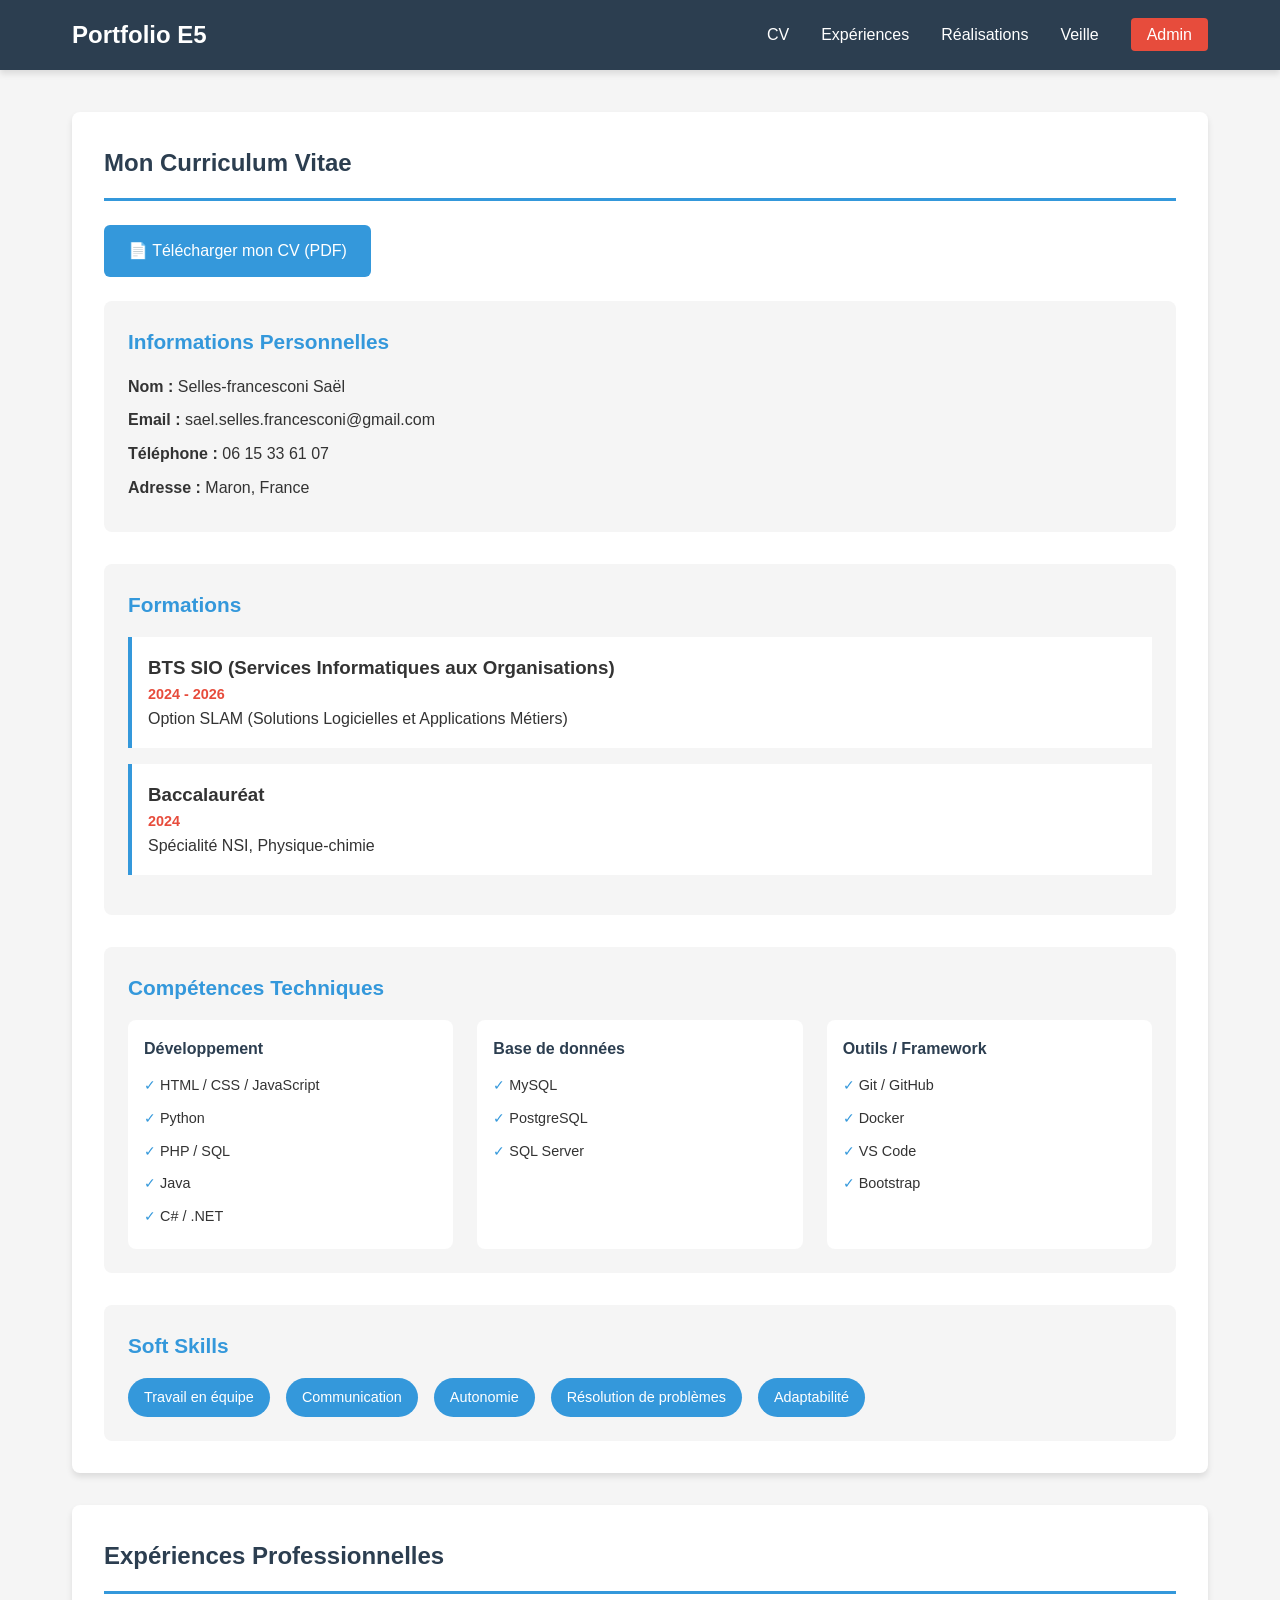
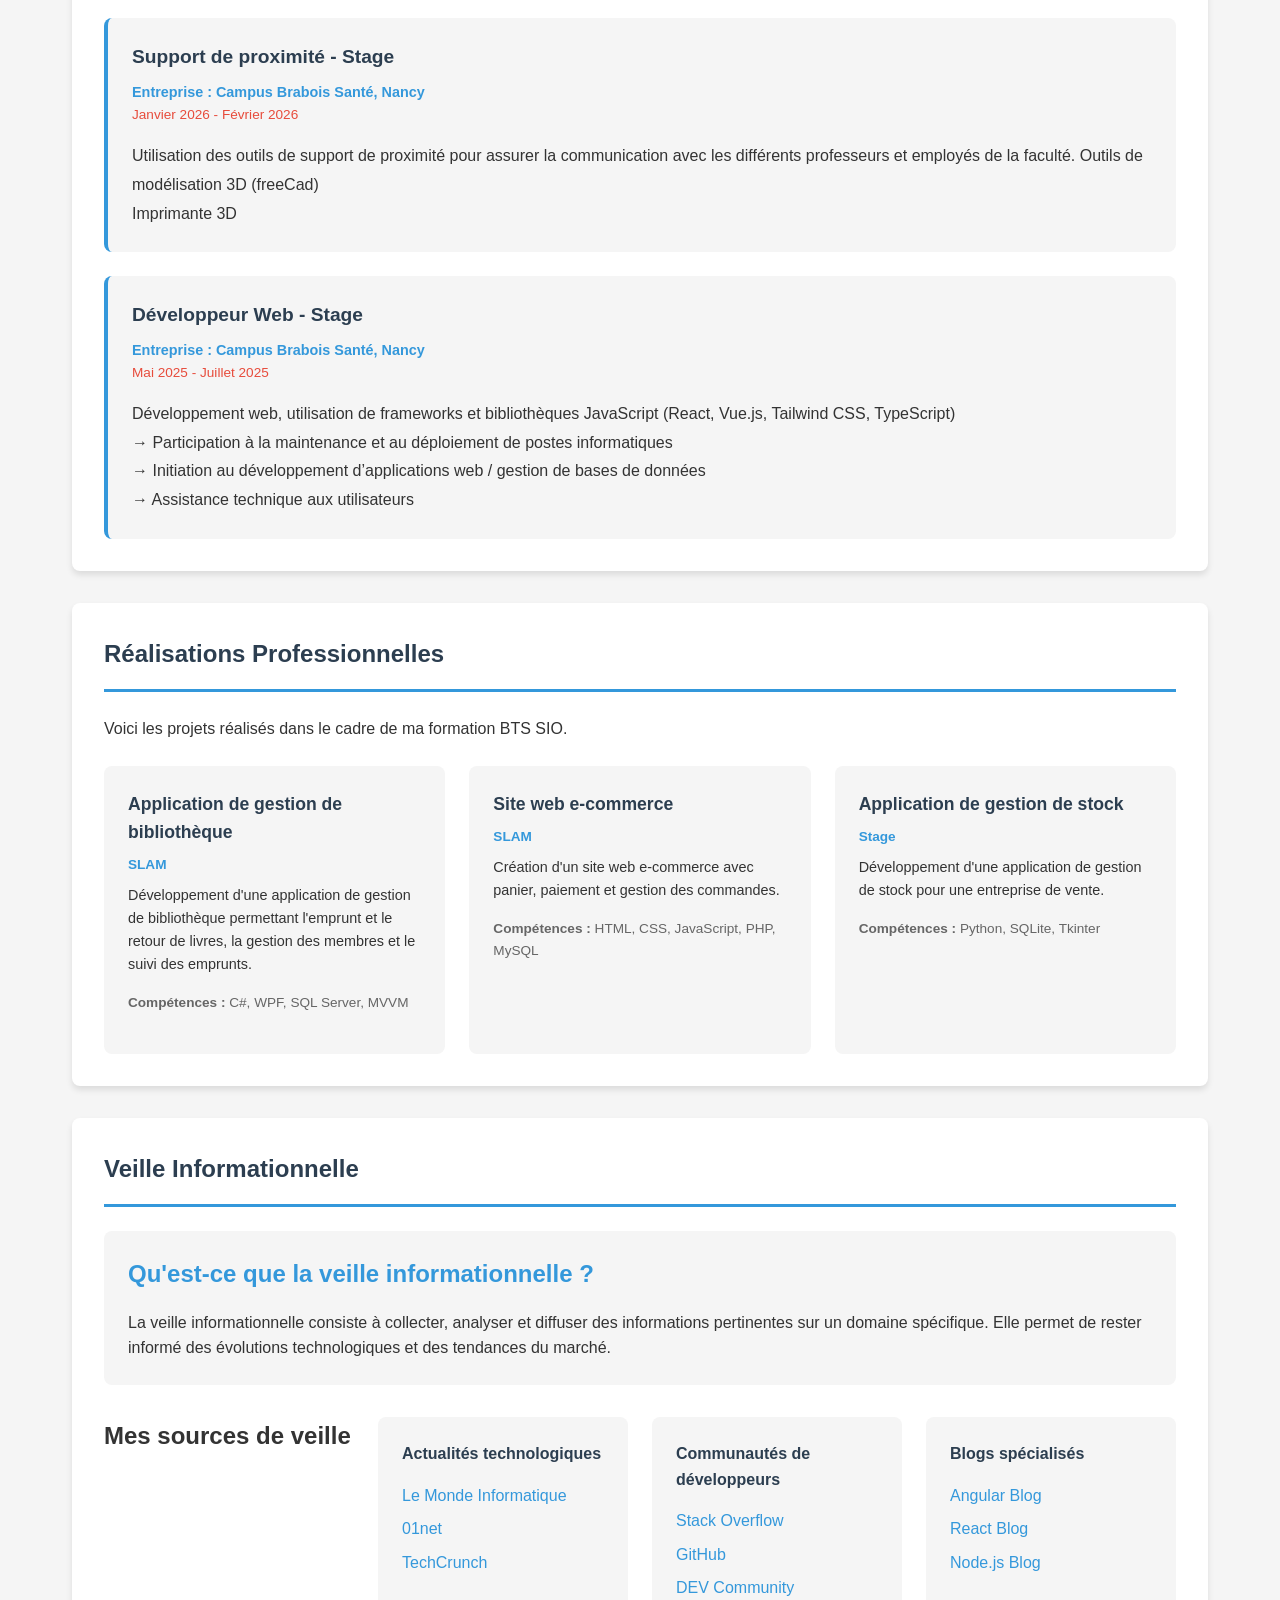
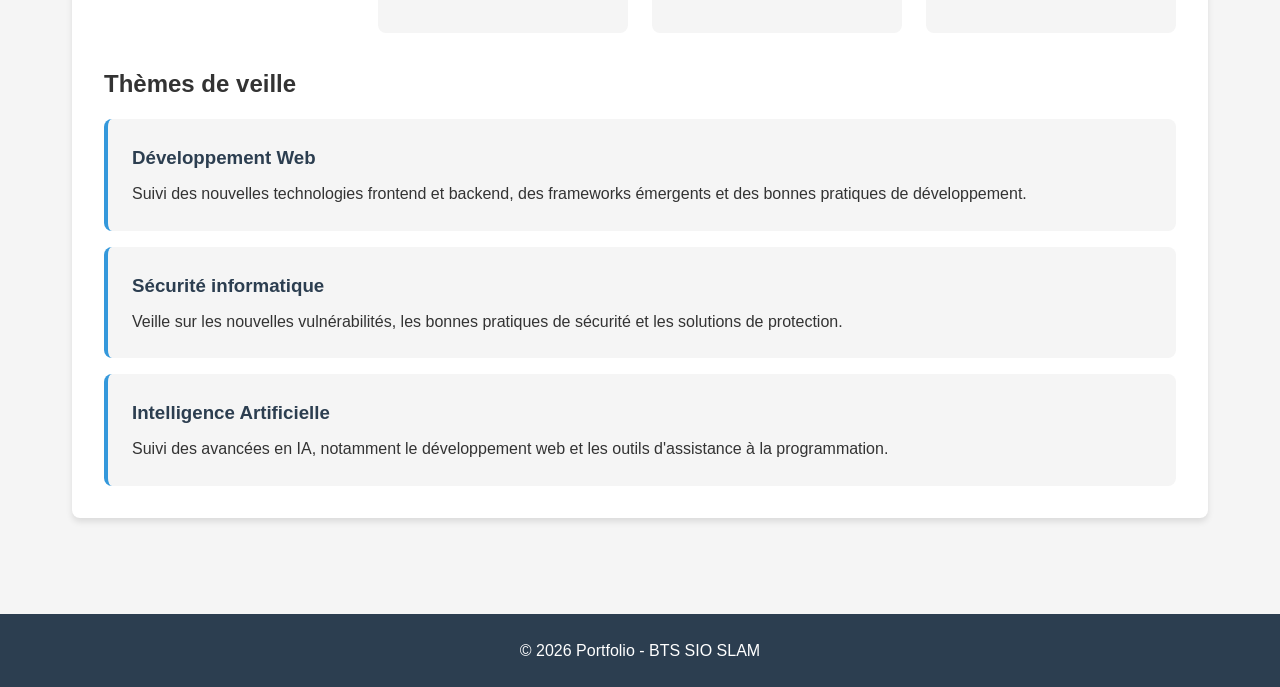
==== index.html @ 817436d7 "Initial commit" ====
<!doctype html>
<html lang="fr">
    <head>
        <meta charset="UTF-8" />
        <meta name="viewport" content="width=device-width, initial-scale=1.0" />
        <title>Portfolio - BTS SIO</title>
        <link rel="stylesheet" href="style.css" />
    </head>
    <body>
        <header>
            <nav>
                <div class="logo">Portfolio E5</div>
                <ul class="nav-links">
                    <li><a href="#cv">CV</a></li>
                    <li><a href="#experiences">Expériences</a></li>
                    <li><a href="#realisations">Réalisations</a></li>
                    <li><a href="#veille">Veille</a></li>
                    <li><a href="admin.html" class="admin-link">Admin</a></li>
                </ul>
            </nav>
        </header>

        <main>
            <!-- Section CV -->
            <section id="cv" class="section">
                <h1>Mon Curriculum Vitae</h1>

                <div class="cv-download">
                    <a href="#" class="pdf-link" data-pdf="cv"
                        >📄 Télécharger mon CV (PDF)</a
                    >
                </div>

                <div class="cv-container">
                    <div class="cv-section">
                        <h2>Informations Personnelles</h2>
                        <div class="info-personnelles">
                            <p>
                                <strong>Nom :</strong> Selles-francesconi Saël
                            </p>
                            <p>
                                <strong>Email :</strong>
                                sael.selles.francesconi@gmail.com
                            </p>
                            <p><strong>Téléphone :</strong> 06 15 33 61 07</p>
                            <p><strong>Adresse :</strong> Maron, France</p>
                        </div>
                    </div>

                    <div class="cv-section">
                        <h2>Formations</h2>
                        <div class="formation">
                            <h3>
                                BTS SIO (Services Informatiques aux
                                Organisations)
                            </h3>
                            <p class="annee">2024 - 2026</p>
                            <p>
                                Option SLAM (Solutions Logicielles et
                                Applications Métiers)
                            </p>
                        </div>
                        <div class="formation">
                            <h3>Baccalauréat</h3>
                            <p class="annee">2024</p>
                            <p>Spécialité NSI, Physique-chimie</p>
                        </div>
                    </div>

                    <div class="cv-section">
                        <h2>Compétences Techniques</h2>
                        <div class="competences">
                            <div class="competence-category">
                                <h3>Développement</h3>
                                <ul>
                                    <li>HTML / CSS / JavaScript</li>
                                    <li>Python</li>
                                    <li>PHP / SQL</li>
                                    <li>Java</li>
                                    <li>C# / .NET</li>
                                </ul>
                            </div>
                            <div class="competence-category">
                                <h3>Base de données</h3>
                                <ul>
                                    <li>MySQL</li>
                                    <li>PostgreSQL</li>
                                    <li>SQL Server</li>
                                </ul>
                            </div>
                            <div class="competence-category">
                                <h3>Outils / Framework</h3>
                                <ul>
                                    <li>Git / GitHub</li>
                                    <li>Docker</li>
                                    <li>VS Code</li>
                                    <li>Bootstrap</li>
                                </ul>
                            </div>
                        </div>
                    </div>

                    <div class="cv-section">
                        <h2>Soft Skills</h2>
                        <ul class="soft-skills">
                            <li>Travail en équipe</li>
                            <li>Communication</li>
                            <li>Autonomie</li>
                            <li>Résolution de problèmes</li>
                            <li>Adaptabilité</li>
                        </ul>
                    </div>
                </div>
            </section>

            <!-- Section Expériences Professionnelles -->
            <section id="experiences" class="section">
                <h1>Expériences Professionnelles</h1>

                <div class="experiences-container" id="experiences-list">
                    <div class="experience-card">
                        <h2>Support de proximité - Stage</h2>
                        <p class="entreprise">
                            Entreprise : Campus Brabois Santé, Nancy
                        </p>
                        <p class="periode">Janvier 2026 - Février 2026</p>
                        <p class="description">
                            Utilisation des outils de support de proximité pour
                            assurer la communication avec les différents
                            professeurs et employés de la faculté. Outils de
                            modélisation 3D (freeCad)<br />Imprimante 3D
                        </p>
                    </div>

                    <div class="experience-card">
                        <h2>Développeur Web - Stage</h2>
                        <p class="entreprise">
                            Entreprise : Campus Brabois Santé, Nancy
                        </p>
                        <p class="periode">Mai 2025 - Juillet 2025</p>
                        <p class="description">
                            Développement web, utilisation de frameworks et
                            bibliothèques JavaScript (React, Vue.js, Tailwind
                            CSS, TypeScript)
                            <br />
                            → Participation à la maintenance et au déploiement
                            de postes informatiques <br />
                            → Initiation au développement d’applications web /
                            gestion de bases de données <br />
                            → Assistance technique aux utilisateurs
                        </p>
                    </div>
                </div>
            </section>

            <!-- Section Réalisations -->
            <section id="realisations" class="section">
                <h1>Réalisations Professionnelles</h1>

                <p class="intro">
                    Voici les projets réalisés dans le cadre de ma formation BTS
                    SIO.
                </p>

                <div class="realisations-container" id="realisations-list">
                    <!-- Les projets seront injectés ici par JavaScript -->
                </div>
            </section>

            <!-- Section Veille Informationnelle -->
            <section id="veille" class="section">
                <h1>Veille Informationnelle</h1>

                <div class="veille-container">
                    <div class="veille-intro">
                        <h2>Qu'est-ce que la veille informationnelle ?</h2>
                        <p>
                            La veille informationnelle consiste à collecter,
                            analyser et diffuser des informations pertinentes
                            sur un domaine spécifique. Elle permet de rester
                            informé des évolutions technologiques et des
                            tendances du marché.
                        </p>
                    </div>

                    <div class="veille-sources">
                        <h2>Mes sources de veille</h2>

                        <div class="source-category">
                            <h3>Actualités technologiques</h3>
                            <ul>
                                <li>
                                    <a
                                        href="https://www.lemondeinformatique.fr/"
                                        target="_blank"
                                        >Le Monde Informatique</a
                                    >
                                </li>
                                <li>
                                    <a
                                        href="https://www.01net.com/"
                                        target="_blank"
                                        >01net</a
                                    >
                                </li>
                                <li>
                                    <a
                                        href="https://techcrunch.com/"
                                        target="_blank"
                                        >TechCrunch</a
                                    >
                                </li>
                            </ul>
                        </div>

                        <div class="source-category">
                            <h3>Communautés de développeurs</h3>
                            <ul>
                                <li>
                                    <a
                                        href="https://stackoverflow.com/"
                                        target="_blank"
                                        >Stack Overflow</a
                                    >
                                </li>
                                <li>
                                    <a
                                        href="https://github.com/"
                                        target="_blank"
                                        >GitHub</a
                                    >
                                </li>
                                <li>
                                    <a href="https://dev.to/" target="_blank"
                                        >DEV Community</a
                                    >
                                </li>
                            </ul>
                        </div>

                        <div class="source-category">
                            <h3>Blogs spécialisés</h3>
                            <ul>
                                <li>
                                    <a
                                        href="https://blog.angular.io/"
                                        target="_blank"
                                        >Angular Blog</a
                                    >
                                </li>
                                <li>
                                    <a
                                        href="https://reactjs.org/blog/"
                                        target="_blank"
                                        >React Blog</a
                                    >
                                </li>
                                <li>
                                    <a
                                        href="https://nodejs.org/en/blog/"
                                        target="_blank"
                                        >Node.js Blog</a
                                    >
                                </li>
                            </ul>
                        </div>
                    </div>

                    <div class="veille-themes">
                        <h2>Thèmes de veille</h2>
                        <div class="theme">
                            <h3>Développement Web</h3>
                            <p>
                                Suivi des nouvelles technologies frontend et
                                backend, des frameworks émergents et des bonnes
                                pratiques de développement.
                            </p>
                        </div>
                        <div class="theme">
                            <h3>Sécurité informatique</h3>
                            <p>
                                Veille sur les nouvelles vulnérabilités, les
                                bonnes pratiques de sécurité et les solutions de
                                protection.
                            </p>
                        </div>
                        <div class="theme">
                            <h3>Intelligence Artificielle</h3>
                            <p>
                                Suivi des avancées en IA, notamment le
                                développement web et les outils d'assistance à
                                la programmation.
                            </p>
                        </div>
                    </div>
                </div>
            </section>
        </main>

        <footer>
            <p>&copy; 2026 Portfolio - BTS SIO SLAM</p>
        </footer>

        <!-- Modal pour afficher les PDF -->
        <div class="pdf-modal" id="pdf-modal">
            <div class="pdf-modal-content">
                <span class="pdf-modal-close" id="pdf-modal-close"
                    >&times;</span
                >
                <h2 id="pdf-modal-title">Document</h2>
                <iframe id="pdf-frame" src=""></iframe>
            </div>
        </div>

        <script src="app.js"></script>
    </body>
</html>
---- style.css ----
* {
    margin: 0;
    padding: 0;
    box-sizing: border-box;
}

:root {
    --primary-color: #2c3e50;
    --secondary-color: #3498db;
    --accent-color: #e74c3c;
    --text-color: #333;
    --light-bg: #f5f5f5;
    --white: #fff;
    --shadow: 0 4px 6px rgba(0, 0, 0, 0.1);
}

body {
    font-family: 'Segoe UI', Tahoma, Geneva, Verdana, sans-serif;
    line-height: 1.6;
    color: var(--text-color);
    background-color: var(--light-bg);
}

/* Header & Navigation */
header {
    background-color: var(--primary-color);
    color: var(--white);
    position: fixed;
    width: 100%;
    top: 0;
    z-index: 1000;
    box-shadow: var(--shadow);
}

nav {
    display: flex;
    justify-content: space-between;
    align-items: center;
    padding: 1rem 2rem;
    max-width: 1200px;
    margin: 0 auto;
}

.logo {
    font-size: 1.5rem;
    font-weight: bold;
}

.nav-links {
    display: flex;
    list-style: none;
    gap: 2rem;
}

.nav-links a {
    color: var(--white);
    text-decoration: none;
    transition: color 0.3s;
}

.nav-links a:hover {
    color: var(--secondary-color);
}

.admin-link {
    background-color: var(--accent-color);
    padding: 0.5rem 1rem;
    border-radius: 4px;
}

.admin-link:hover {
    background-color: #c0392b;
}

/* Main Content */
main {
    margin-top: 80px;
    padding: 2rem;
    max-width: 1200px;
    margin-left: auto;
    margin-right: auto;
}

.section {
    background-color: var(--white);
    padding: 2rem;
    margin-bottom: 2rem;
    border-radius: 8px;
    box-shadow: var(--shadow);
}

.section h1 {
    color: var(--primary-color);
    margin-bottom: 1.5rem;
    padding-bottom: 1rem;
    border-bottom: 3px solid var(--secondary-color);
}

/* CV Section */
.cv-container {
    display: flex;
    flex-direction: column;
    gap: 2rem;
}

.cv-section {
    padding: 1.5rem;
    background-color: var(--light-bg);
    border-radius: 8px;
}

.cv-section h2 {
    color: var(--secondary-color);
    margin-bottom: 1rem;
    font-size: 1.3rem;
}

.info-personnelles p {
    margin: 0.5rem 0;
}

.formation {
    margin-bottom: 1rem;
    padding: 1rem;
    background-color: var(--white);
    border-left: 4px solid var(--secondary-color);
}

.formation .annee {
    color: var(--accent-color);
    font-weight: bold;
    font-size: 0.9rem;
}

.competences {
    display: grid;
    grid-template-columns: repeat(auto-fit, minmax(200px, 1fr));
    gap: 1.5rem;
}

.competence-category {
    background-color: var(--white);
    padding: 1rem;
    border-radius: 8px;
}

.competence-category h3 {
    color: var(--primary-color);
    font-size: 1rem;
    margin-bottom: 0.5rem;
}

.competence-category ul {
    list-style: none;
}

.competence-category li {
    padding: 0.3rem 0;
    font-size: 0.9rem;
}

.competence-category li::before {
    content: "✓ ";
    color: var(--secondary-color);
}

.soft-skills {
    display: flex;
    flex-wrap: wrap;
    gap: 1rem;
    list-style: none;
}

.soft-skills li {
    background-color: var(--secondary-color);
    color: var(--white);
    padding: 0.5rem 1rem;
    border-radius: 20px;
    font-size: 0.9rem;
}

/* Expériences Section */
.experiences-container {
    display: flex;
    flex-direction: column;
    gap: 1.5rem;
}

.experience-card {
    padding: 1.5rem;
    background-color: var(--light-bg);
    border-radius: 8px;
    border-left: 4px solid var(--secondary-color);
}

.experience-card h2 {
    color: var(--primary-color);
    font-size: 1.2rem;
    margin-bottom: 0.5rem;
}

.experience-card .entreprise {
    color: var(--secondary-color);
    font-weight: bold;
    font-size: 0.9rem;
}

.experience-card .periode {
    color: var(--accent-color);
    font-size: 0.85rem;
    margin-bottom: 1rem;
}

.experience-card .description {
    line-height: 1.8;
}

/* Réalisations Section */
.realisations-container {
    display: grid;
    grid-template-columns: repeat(auto-fit, minmax(300px, 1fr));
    gap: 1.5rem;
    margin-top: 1.5rem;
}

.realisation-card {
    background-color: var(--light-bg);
    padding: 1.5rem;
    border-radius: 8px;
    transition: transform 0.3s, box-shadow 0.3s;
}

.realisation-card:hover {
    transform: translateY(-5px);
    box-shadow: var(--shadow);
}

.realisation-card h3 {
    color: var(--primary-color);
    font-size: 1.1rem;
    margin-bottom: 0.5rem;
}

.realisation-card .projet-type {
    color: var(--secondary-color);
    font-size: 0.85rem;
    font-weight: bold;
    margin-bottom: 0.5rem;
}

.realisation-card .projet-description {
    font-size: 0.9rem;
    margin-bottom: 1rem;
    line-height: 1.6;
}

.realisation-card .competences-utilisees {
    font-size: 0.85rem;
    color: #666;
    margin-bottom: 1rem;
}

.realisation-card .compte-rendu {
    background-color: var(--white);
    padding: 1rem;
    border-radius: 6px;
    font-size: 0.85rem;
    border-left: 3px solid var(--accent-color);
}

.realisation-card .compte-rendu h4 {
    color: var(--accent-color);
    margin-bottom: 0.5rem;
    font-size: 0.9rem;
}

/* Veille Section */
.veille-container {
    display: flex;
    flex-direction: column;
    gap: 2rem;
}

.veille-intro {
    padding: 1.5rem;
    background-color: var(--light-bg);
    border-radius: 8px;
}

.veille-intro h2 {
    color: var(--secondary-color);
    margin-bottom: 1rem;
}

.veille-sources {
    display: grid;
    grid-template-columns: repeat(auto-fit, minmax(250px, 1fr));
    gap: 1.5rem;
}

.source-category {
    background-color: var(--light-bg);
    padding: 1.5rem;
    border-radius: 8px;
}

.source-category h3 {
    color: var(--primary-color);
    margin-bottom: 1rem;
    font-size: 1rem;
}

.source-category ul {
    list-style: none;
}

.source-category li {
    margin: 0.5rem 0;
}

.source-category a {
    color: var(--secondary-color);
    text-decoration: none;
    transition: color 0.3s;
}

.source-category a:hover {
    color: var(--accent-color);
}

.veille-themes {
    display: flex;
    flex-direction: column;
    gap: 1rem;
}

.theme {
    padding: 1.5rem;
    background-color: var(--light-bg);
    border-radius: 8px;
    border-left: 4px solid var(--secondary-color);
}

.theme h3 {
    color: var(--primary-color);
    margin-bottom: 0.5rem;
}

/* Footer */
footer {
    background-color: var(--primary-color);
    color: var(--white);
    text-align: center;
    padding: 1.5rem;
    margin-top: 2rem;
}

/* Responsive */
@media (max-width: 768px) {
    .nav-links {
        gap: 1rem;
        font-size: 0.9rem;
    }
    
    .competences {
        grid-template-columns: 1fr;
    }
    
    .realisations-container {
        grid-template-columns: 1fr;
    }
    
    .veille-sources {
        grid-template-columns: 1fr;
    }
}

/* Admin Page Styles */
.admin-container {
    max-width: 800px;
    margin: 100px auto 2rem;
    padding: 2rem;
    background-color: var(--white);
    border-radius: 8px;
    box-shadow: var(--shadow);
}

.login-form {
    display: flex;
    flex-direction: column;
    gap: 1rem;
}

.login-form input {
    padding: 0.8rem;
    border: 1px solid #ddd;
    border-radius: 4px;
    font-size: 1rem;
}

.login-form button {
    padding: 0.8rem;
    background-color: var(--secondary-color);
    color: var(--white);
    border: none;
    border-radius: 4px;
    cursor: pointer;
    font-size: 1rem;
    transition: background-color 0.3s;
}

.login-form button:hover {
    background-color: #2980b9;
}

.admin-panel {
    display: none;
}

.admin-panel.active {
    display: block;
}

.admin-header {
    display: flex;
    justify-content: space-between;
    align-items: center;
    margin-bottom: 2rem;
    padding-bottom: 1rem;
    border-bottom: 2px solid var(--secondary-color);
}

.admin-header h1 {
    color: var(--primary-color);
}

.btn-logout {
    padding: 0.5rem 1rem;
    background-color: var(--accent-color);
    color: var(--white);
    border: none;
    border-radius: 4px;
    cursor: pointer;
}

.project-form {
    display: flex;
    flex-direction: column;
    gap: 1rem;
    margin-bottom: 2rem;
    padding: 1.5rem;
    background-color: var(--light-bg);
    border-radius: 8px;
}

.project-form input,
.project-form textarea {
    padding: 0.8rem;
    border: 1px solid #ddd;
    border-radius: 4px;
    font-size: 1rem;
    font-family: inherit;
}

.project-form textarea {
    min-height: 100px;
    resize: vertical;
}

.project-form button {
    padding: 0.8rem;
    background-color: var(--secondary-color);
    color: var(--white);
    border: none;
    border-radius: 4px;
    cursor: pointer;
    font-size: 1rem;
}

.projects-list {
    display: flex;
    flex-direction: column;
    gap: 1rem;
}

.project-item {
    padding: 1.5rem;
    background-color: var(--light-bg);
    border-radius: 8px;
    display: flex;
    justify-content: space-between;
    align-items: flex-start;
}

.project-item-info h3 {
    color: var(--primary-color);
    margin-bottom: 0.5rem;
}

.project-item-actions {
    display: flex;
    gap: 0.5rem;
}

.project-item-actions button {
    padding: 0.5rem 1rem;
    border: none;
    border-radius: 4px;
    cursor: pointer;
    font-size: 0.9rem;
}

.btn-edit {
    background-color: var(--secondary-color);
    color: var(--white);
}

.btn-delete {
    background-color: var(--accent-color);
    color: var(--white);
}

.error-message {
    color: var(--accent-color);
    padding: 1rem;
    background-color: #fadbd8;
    border-radius: 4px;
    margin-bottom: 1rem;
}

.success-message {
    color: #27ae60;
    padding: 1rem;
    background-color: #d5f4e6;
    border-radius: 4px;
    margin-bottom: 1rem;
}

.modal {
    display: none;
    position: fixed;
    top: 0;
    left: 0;
    width: 100%;
    height: 100%;
    background-color: rgba(0, 0, 0, 0.5);
    z-index: 2000;
}

.modal.active {
    display: flex;
    justify-content: center;
    align-items: center;
}

.modal-content {
    background-color: var(--white);
    padding: 2rem;
    border-radius: 8px;
    max-width: 600px;
    width: 90%;
    max-height: 90vh;
    overflow-y: auto;
}

.modal-content h2 {
    color: var(--primary-color);
    margin-bottom: 1.5rem;
}

.modal-content .project-form {
    background-color: var(--white);
}

.modal-buttons {
    display: flex;
    justify-content: flex-end;
    gap: 1rem;
    margin-top: 1.5rem;
}

.modal-buttons button {
    padding: 0.8rem 1.5rem;
    border: none;
    border-radius: 4px;
    cursor: pointer;
    font-size: 1rem;
}

.btn-cancel {
    background-color: #95a5a6;
    color: var(--white);
}

.btn-save {
    background-color: var(--secondary-color);
    color: var(--white);
}

/* CV Download Link */
.cv-download {
    margin-bottom: 1.5rem;
}

.pdf-link {
    display: inline-block;
    padding: 0.8rem 1.5rem;
    background-color: var(--secondary-color);
    color: var(--white);
    text-decoration: none;
    border-radius: 6px;
    font-weight: 500;
    transition: background-color 0.3s;
    cursor: pointer;
}

.pdf-link:hover {
    background-color: #2980b9;
}

/* PDF Modal */
.pdf-modal {
    display: none;
    position: fixed;
    top: 0;
    left: 0;
    width: 100%;
    height: 100%;
    background-color: rgba(0, 0, 0, 0.8);
    z-index: 3000;
}

.pdf-modal.active {
    display: flex;
    justify-content: center;
    align-items: center;
}

.pdf-modal-content {
    background-color: var(--white);
    width: 90%;
    max-width: 900px;
    height: 90vh;
    border-radius: 8px;
    position: relative;
    display: flex;
    flex-direction: column;
}

.pdf-modal-close {
    position: absolute;
    top: 10px;
    right: 20px;
    font-size: 2rem;
    cursor: pointer;
    color: var(--primary-color);
    z-index: 10;
}

.pdf-modal-close:hover {
    color: var(--accent-color);
}

.pdf-modal-content h2 {
    padding: 1rem;
    margin: 0;
    background-color: var(--light-bg);
    border-bottom: 1px solid #ddd;
    border-radius: 8px 8px 0 0;
}

#pdf-frame {
    flex: 1;
    width: 100%;
    border: none;
    border-radius: 0 0 8px 8px;
}

/* Compte rendu link */
.compte-rendu-link {
    display: inline-block;
    margin-top: 0.5rem;
    padding: 0.5rem 1rem;
    background-color: var(--accent-color);
    color: var(--white);
    text-decoration: none;
    border-radius: 4px;
    font-size: 0.85rem;
    cursor: pointer;
    transition: background-color 0.3s;
}

.compte-rendu-link:hover {
    background-color: #c0392b;
}

/* Upload file styling */
.file-upload {
    border: 2px dashed #ddd;
    padding: 1rem;
    text-align: center;
    border-radius: 4px;
    margin-bottom: 0.5rem;
}

.file-upload:hover {
    border-color: var(--secondary-color);
}

.current-file {
    display: flex;
    align-items: center;
    gap: 0.5rem;
    padding: 0.5rem;
    background-color: #d5f4e6;
    border-radius: 4px;
    margin-bottom: 0.5rem;
    font-size: 0.9rem;
}

.current-file .remove-file {
    color: var(--accent-color);
    cursor: pointer;
    font-weight: bold;
}
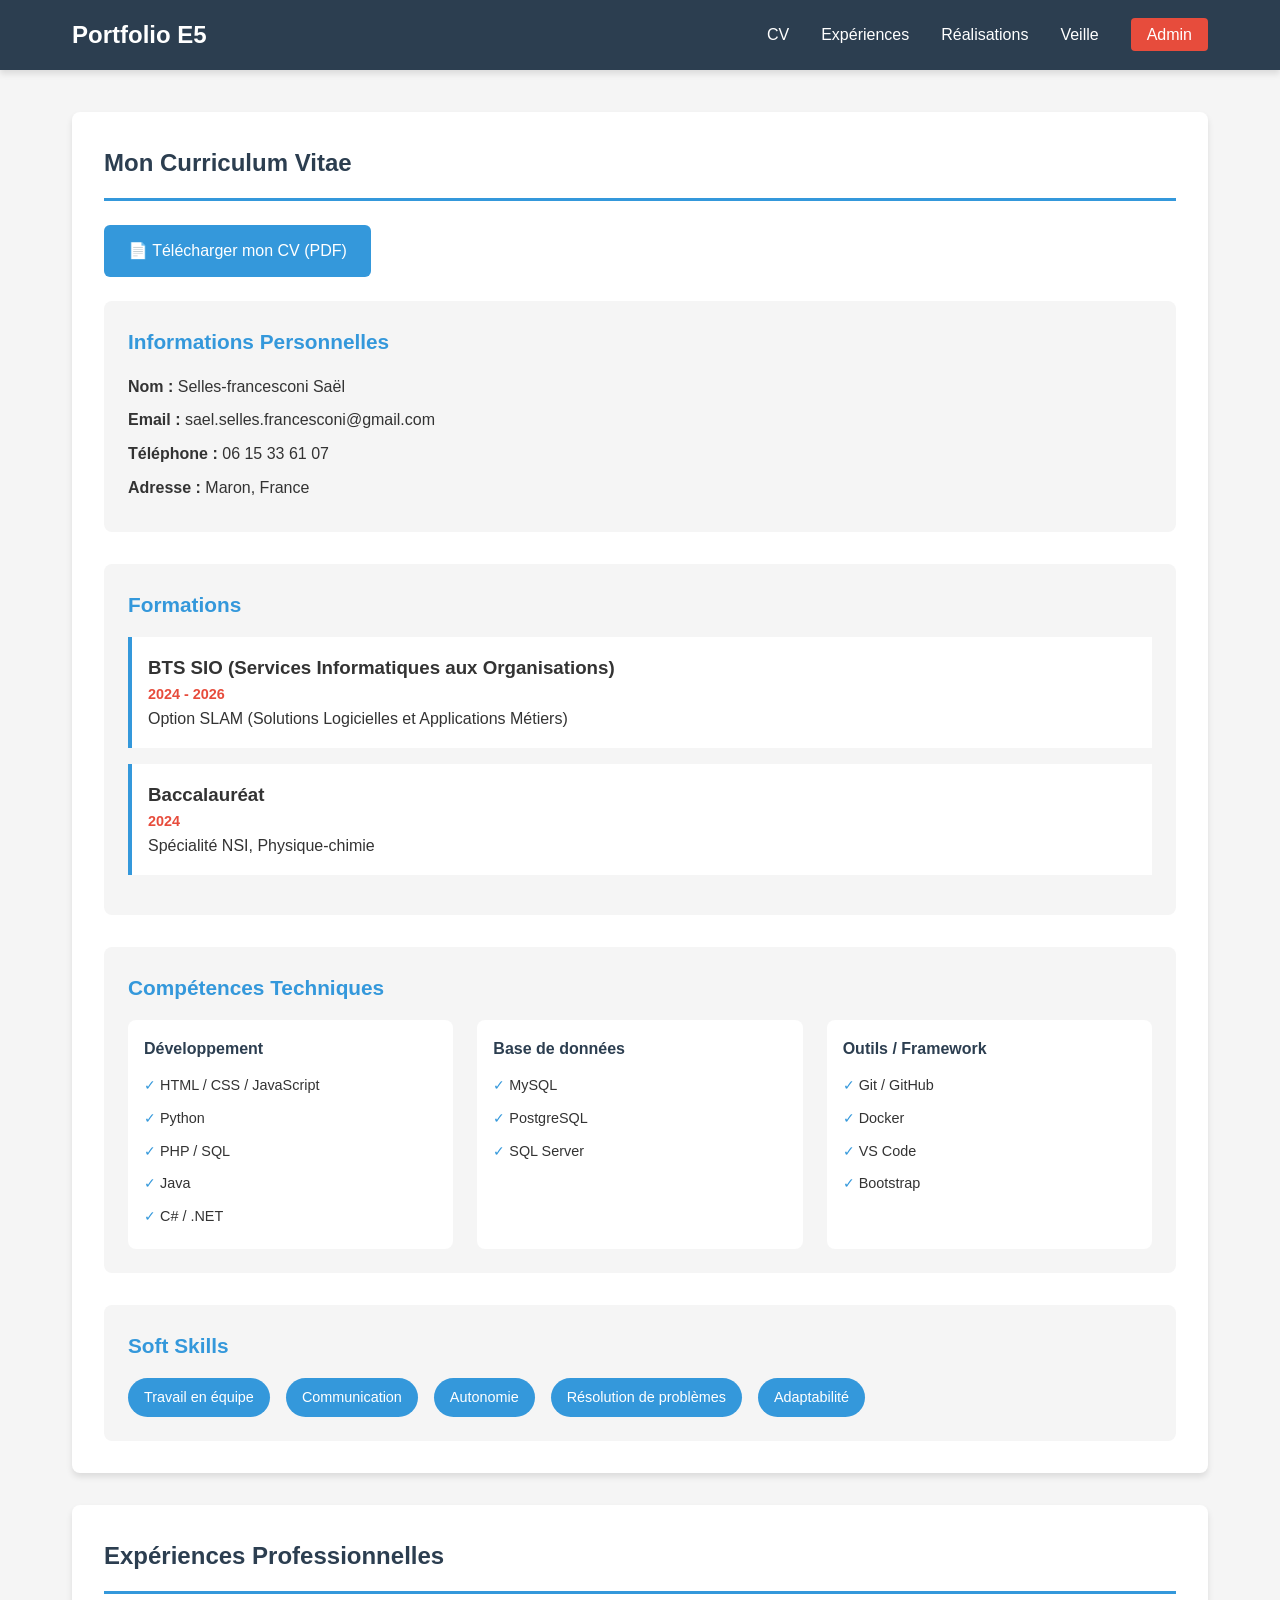
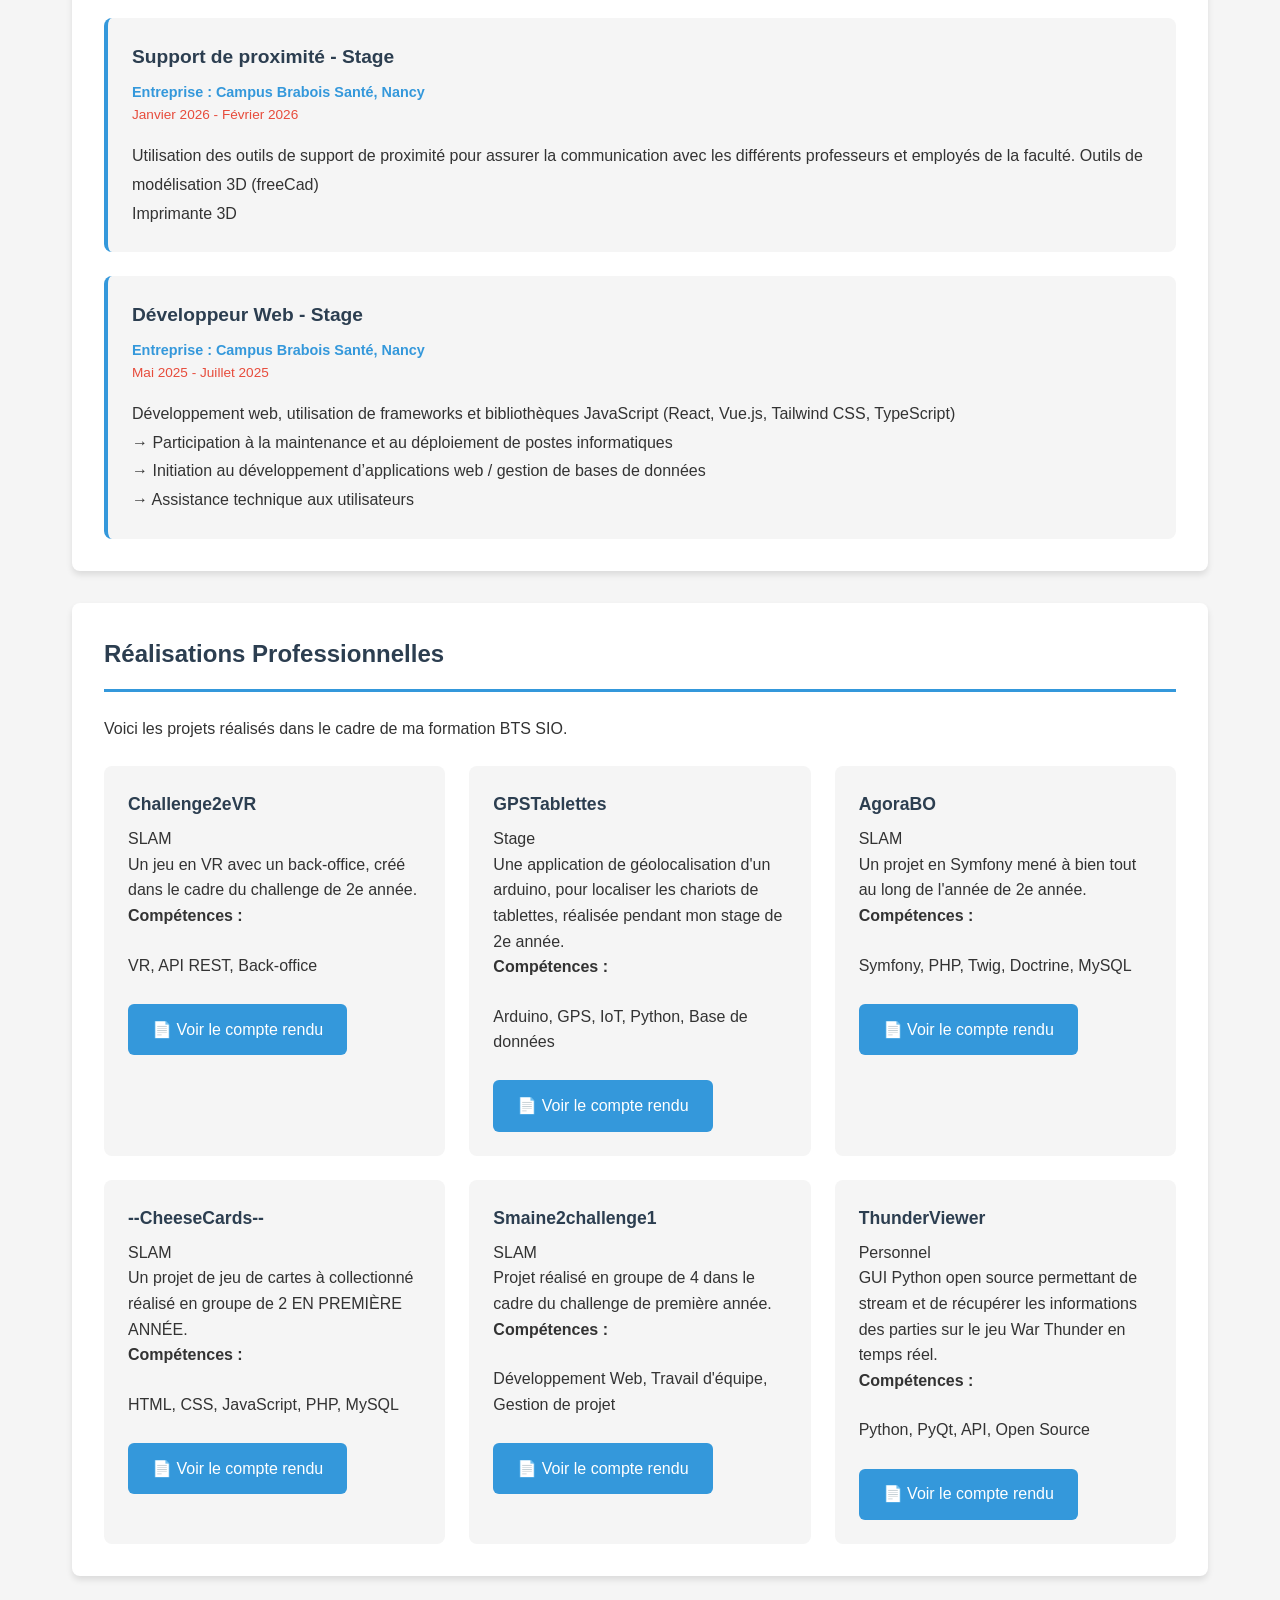
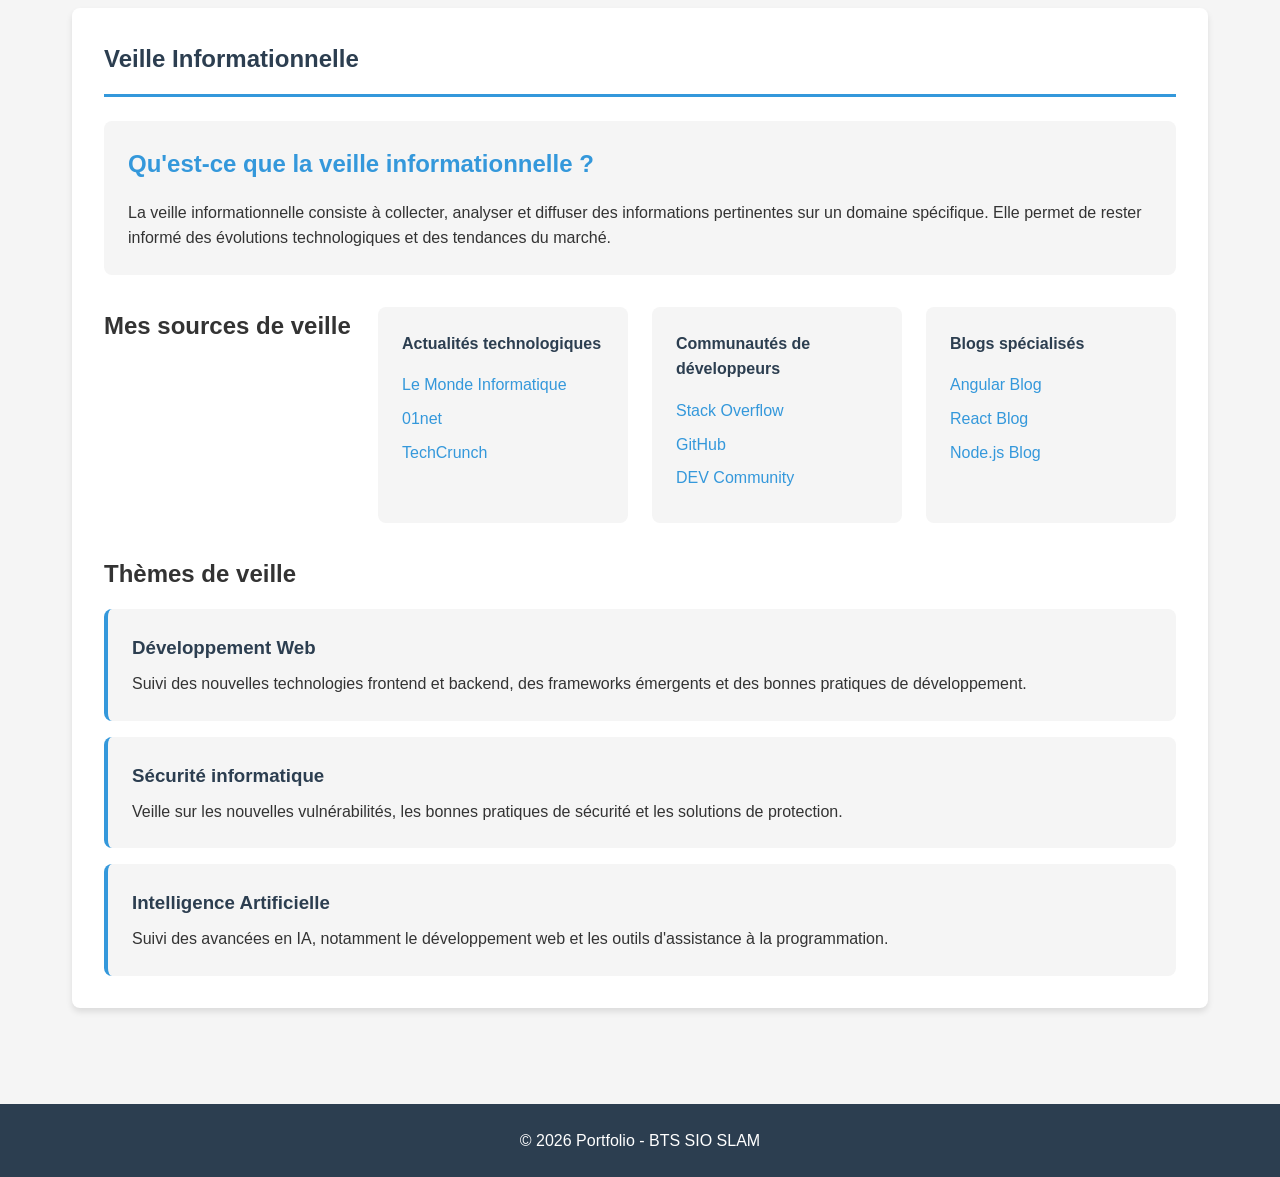
==== commit b5ab52c6: "Add projects.json to store the projects data" ====
--- a/index.html
+++ b/index.html
@@ -26,7 +26,7 @@
                 <h1>Mon Curriculum Vitae</h1>
 
                 <div class="cv-download">
-                    <a href="#" class="pdf-link" data-pdf="cv"
+                    <a href="#" class="pdf-link" data-pdf="cv.pdf"
                         >📄 Télécharger mon CV (PDF)</a
                     >
                 </div>
